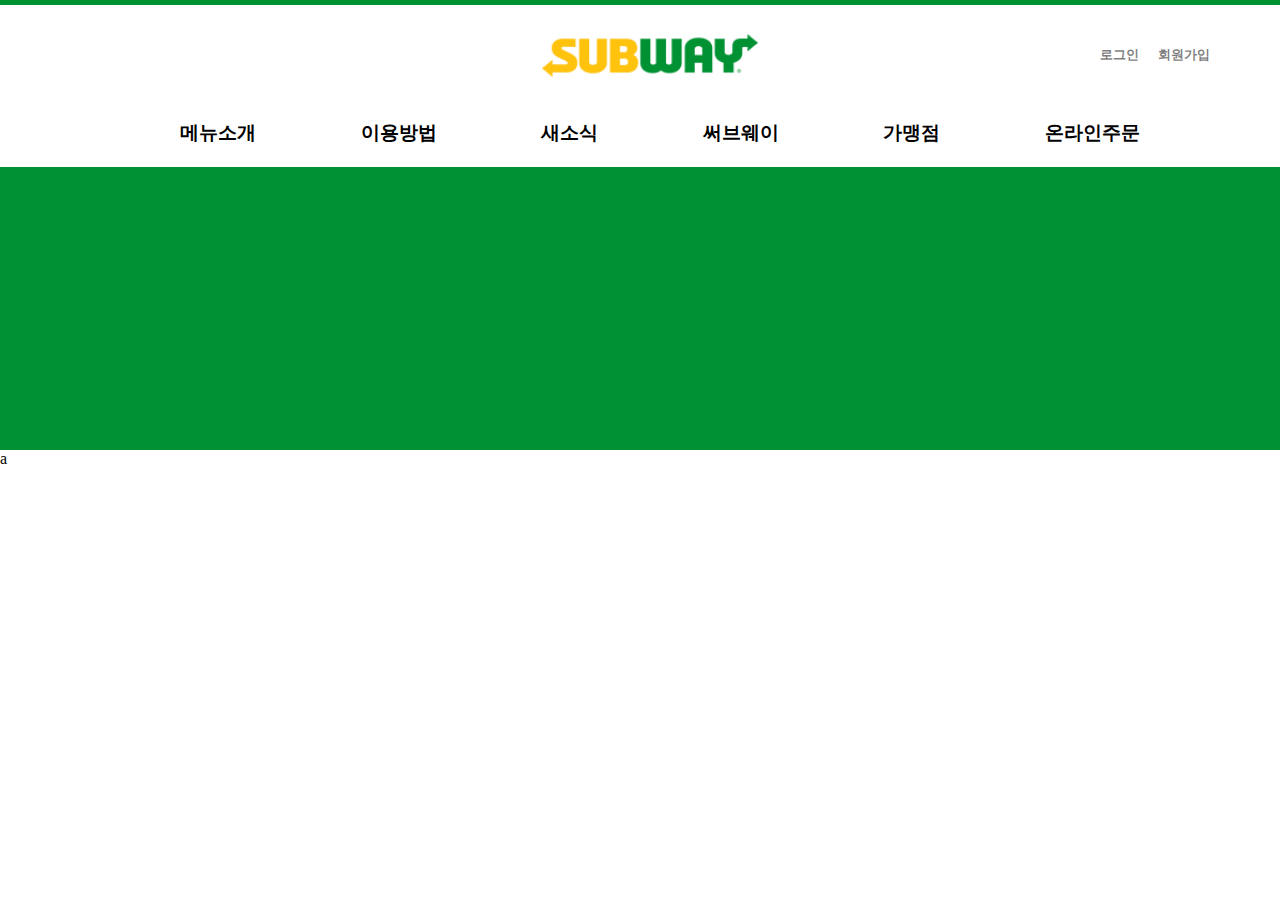
==== subway_2주차/index.html @ 2dec1d34 "subway-header" ====
<!DOCTYPE html>
<html lang="en">
<head>
    <meta charset="UTF-8">
    <meta name="viewport" content="width=device-width, initial-scale=1.0">
    <link rel="stylesheet" href="https://use.fontawesome.com/releases/v5.15.1/css/all.css" integrity="sha384-vp86vTRFVJgpjF9jiIGPEEqYqlDwgyBgEF109VFjmqGmIY/Y4HV4d3Gp2irVfcrp" crossorigin="anonymous">
    <link rel="stylesheet" href="./style.css">
    <title>subway</title>
</head>
<body>
    <div class= "header">
        <div class="menu-bar">
            <div class="menu-bar-logo">
                <div class="sudo"></div>
                <img class="logo-img" src="./logo.PNG" alt="">
                
                <div class="menu-bar-login">
                    <div class="menu-bar-login-item">로그인</div>
                    <div class="menu-bar-login-item">회원가입</div>
                    <div class="menu-bar-login-item"><i class="fas fa-globe"></i></div>
                </div>
            </div>
            <div id="hoverMenu" class="menu-bar-menu">
                <ul>
                    <li>메뉴소개</li>
                    <li>이용방법</li>
                    <li>새소식</li>
                    <li>써브웨이</li>
                    <li>가맹점</li>
                    <li>온라인주문</li>
                </ul>
            </div>
        </div>
        
        <div id ="hover" class="menu-bar-detail hidden">
            <ul>
                <li>샌드위치</li>
                <li>써브웨이 이용방법</li>
                <li>이벤트 프로모션</li>
                <li>서브웨이 역사</li>
                <li>써브웨이 프랜차이즈</li>
                <li>FAST-SUB</li>
            </ul>
            <ul>
                <li>랩 기타</li>
                <li>단체메뉴 이용방법</li>
                <li>뉴스 공지사항</li>
                <li>써브웨이 약속</li>
                <li>가맹관련 FAQ</li>
                <li>HOME-SUB</li>
            </ul>
            <ul>
                <li>찹샐러드</li>
                <li>신선한 재료 소개</li>
                <li>광고영상</li>
                <li>샌드위치 아티스트 지원</li>
                <li>가맹신청 문의</li>
                <li>단체주문</li>
            </ul>
            <ul>
                <li>스마일 썹</li>
                <li>App 이용방법</li>
                <li></li>
                <li>매장찾기</li>
                <li>지사안내</li>
                <li></li>
            </ul>
            <ul>
                <li>단체메뉴</li>
                <li></li>
                <li></li>
                <li></li>
                <li>사업설명회</li>
                <li></li>
            </ul>
        </div>
    </div>
    <div class="test1">
        a
    </div>


</body>
</html>

 <!-- <ul class="mainmenu">
        
        <li>About Us
            <ul>
                <li>ceo greeting</li>
                <li>history</li>
                <li>vision</li>
            </ul>
        </li>
        <li>Works
            <ul>
                <li>Design</li>
                <li>Mobile</li>       
            </ul>    
        </li>
        <li>Services</li>
        <li>Location</li>
    </ul>
     -->
---- subway_2주차/style.css ----
*{
    box-sizing: border-box;
    margin: 0;
}

li {
    cursor: pointer;
}

body{
    width: 100%;
}

.header{
    padding-top: 5px;
    display: block;
    height: 50vh;
    background-color: #009132;
}

.menu-bar {
    display:flex;
    flex-direction: column;
    /* justify-content: center; */
    align-items: center;
    background-color: #fff;
    width: 100%;
    height:18vh;
}




.menu-bar-logo{
    display: flex;
    justify-content: space-between;
    padding-top: 25px;
    width: 1200px;
    /* border:1px solid #000; */
}

.menu-bar-logo .logo-img{
    display:block;
    
    height: 50px;
    margin-left: 170px;
}



.menu-bar-login {
    display: flex;
    justify-content: space-around;
    /* margin-right: 150px; */
    align-items: center;
    width: 150px;
}

.menu-bar-login-item {
    font-size: 13px;
    color: #000;
    opacity: 0.5;
    font-weight: 700;
}

.menu-bar-login-item:last-child {
    font-size: 18px;
}

.menu-bar-menu {
    display:flex;
    justify-content: center;
    margin-top: 40px;
    /* border:1px solid red; */
}

.menu-bar-menu ul{
    list-style: none;
    display: flex;
    
    /* border: 1px solid #000; */
    width: 1000px;
    justify-content: space-between;
}

.menu-bar-menu ul li {
    font-size: 19px;
    font-weight: 800;
}


.menu-bar-detail {
    background-color: #fff;
    width: 100%;
    height: 250px;
    margin: 0 auto;
    border-top: 1px solid #e9ecef;
    /* padding-top: 20px; */
    /* display: flex; */
    /* justify-content: center; */
}

.menu-bar-detail ul {
    display:flex;
    list-style: none;
    justify-content: center; 
    margin-bottom: 20px;  
    
}


.menu-bar-detail ul:nth-child(1){
    /* border-top: 1px solid gray; */
    padding-top: 20px;
}

.menu-bar-detail li {
    width: 155px;
    text-align: center;
    /* border: 1px solid red; */
    color: #495057;
    font-size: 14px;
    margin-right: 20px;
    font-weight: 700;
}


.menu-bar:hover + .hidden{
    opacity: 1;
    transition: all 0.3s ease-in-out;
}


.menu-bar-detail {
    opacity: 0;
    transition: all 0.3s ease-in-out;
}























/* .mainmenu {
    background:#333; padding-left:40px;
}

.mainmenu ul {
    background:#666;
    opacity: 0;
    position: absolute;
    transition:opacity 0.4s;
}

 .mainmenu:after {
    content:''; 
    display:block;  
    clear: both;  
} 
 
.mainmenu > li {
    float:left; 
    list-style:none;
    margin-right:30px; 
    line-height:35px;
    color:#fff
}

.mainmenu > li ul li {
    padding:0 10px;
}


.mainmenu > li:hover ul {
    opacity: 1;
} */
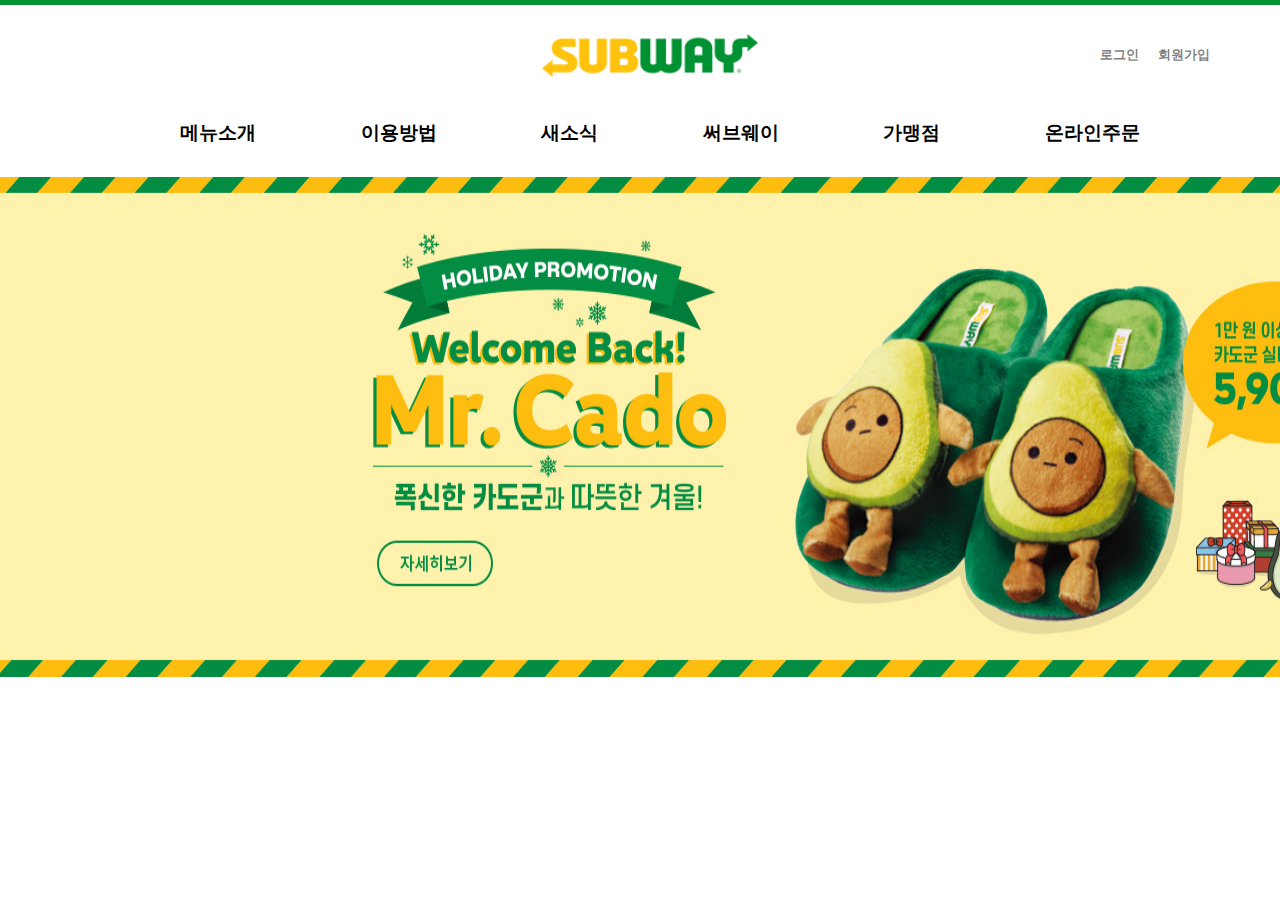
==== commit 774853fe: "slider" ====
--- a/subway_2주차/index.html
+++ b/subway_2주차/index.html
@@ -5,10 +5,13 @@
     <meta name="viewport" content="width=device-width, initial-scale=1.0">
     <link rel="stylesheet" href="https://use.fontawesome.com/releases/v5.15.1/css/all.css" integrity="sha384-vp86vTRFVJgpjF9jiIGPEEqYqlDwgyBgEF109VFjmqGmIY/Y4HV4d3Gp2irVfcrp" crossorigin="anonymous">
     <link rel="stylesheet" href="./style.css">
+    
+    <script src="https://cdnjs.cloudflare.com/ajax/libs/jquery/3.5.1/jquery.js" integrity="sha512-WNLxfP/8cVYL9sj8Jnp6et0BkubLP31jhTG9vhL/F5uEZmg5wEzKoXp1kJslzPQWwPT1eyMiSxlKCgzHLOTOTQ==" crossorigin="anonymous"></script>
     <title>subway</title>
 </head>
 <body>
     <div class= "header">
+        
         <div class="menu-bar">
             <div class="menu-bar-logo">
                 <div class="sudo"></div>
@@ -30,6 +33,7 @@
                     <li>온라인주문</li>
                 </ul>
             </div>
+            
         </div>
         
         <div id ="hover" class="menu-bar-detail hidden">
@@ -74,31 +78,64 @@
                 <li></li>
             </ul>
         </div>
+        <div class="slider">
+            <div class="slides">
+                <input type="radio" name="radio-btn" id="radio1">
+                <input type="radio" name="radio-btn" id="radio2">
+                <input type="radio" name="radio-btn" id="radio3">
+                <input type="radio" name="radio-btn" id="radio4">
+                <input type="radio" name="radio-btn" id="radio5">
+                <input type="radio" name="radio-btn" id="radio6">
+            
+
+                <div class="slide first">
+                    <img src="./1.jpg" alt="">
+                </div>
+                <div class="slide">
+                    <img src="./2.jpg" alt="">
+                </div>
+                <div class="slide">
+                    <img src="./3.jpg" alt="">
+                </div>
+                <div class="slide">
+                    <img src="./4.jpg" alt="">
+                </div>
+                <div class="slide">
+                    <img src="./5.jpg" alt="">
+                </div>
+                <div class="slide">
+                    <img src="./6.jpg" alt="">
+                </div>
+
+                <div class="navigation-auto">
+                    <div class="auto-btn1"></div>
+                    <div class="auto-btn2"></div>
+                    <div class="auto-btn3"></div>
+                    <div class="auto-btn4"></div>
+                    <div class="auto-btn5"></div>
+                    <div class="auto-btn6"></div>
+                </div>
+            </div>
+        </div>
+
+        <div class="navigation-manual">
+            <label for="radio1" class="manual-btn"></label>
+            <label for="radio2" class="manual-btn"></label>
+            <label for="radio3" class="manual-btn"></label>
+            <label for="radio4" class="manual-btn"></label>
+            <label for="radio5" class="manual-btn"></label>
+            <label for="radio6" class="manual-btn"></label>
+        </div>
     </div>
-    <div class="test1">
-        a
-    </div>
-
-
+    <script type="text/javascript">
+        var counter = 1;
+        setInterval(function(){
+            document.getElementById('radio' + counter).checked = true;
+            counter++;
+            if(counter >  6){
+                counter = 1;
+            }
+        }, 4000);
+    </script>
 </body>
-</html>
-
- <!-- <ul class="mainmenu">
-        
-        <li>About Us
-            <ul>
-                <li>ceo greeting</li>
-                <li>history</li>
-                <li>vision</li>
-            </ul>
-        </li>
-        <li>Works
-            <ul>
-                <li>Design</li>
-                <li>Mobile</li>       
-            </ul>    
-        </li>
-        <li>Services</li>
-        <li>Location</li>
-    </ul>
-     -->+</html>--- a/subway_2주차/style.css
+++ b/subway_2주차/style.css
@@ -3,18 +3,20 @@
     margin: 0;
 }
 
+
 li {
     cursor: pointer;
 }
 
 body{
-    width: 100%;
+    /* width: 100%; */
+    height: 100vh;
 }
 
 .header{
     padding-top: 5px;
     display: block;
-    height: 50vh;
+    height: 18vh;
     background-color: #009132;
 }
 
@@ -29,8 +31,6 @@
 }
 
 
-
-
 .menu-bar-logo{
     display: flex;
     justify-content: space-between;
@@ -88,19 +88,23 @@
     font-weight: 800;
 }
 
+.menu-bar-menu ul li:hover{
+    color: #009132;
+}
+
 
 .menu-bar-detail {
+    position: relative;
+    z-index: 10000;
     background-color: #fff;
     width: 100%;
     height: 250px;
     margin: 0 auto;
     border-top: 1px solid #e9ecef;
-    /* padding-top: 20px; */
-    /* display: flex; */
-    /* justify-content: center; */
 }
 
 .menu-bar-detail ul {
+    
     display:flex;
     list-style: none;
     justify-content: center; 
@@ -110,14 +114,12 @@
 
 
 .menu-bar-detail ul:nth-child(1){
-    /* border-top: 1px solid gray; */
     padding-top: 20px;
 }
 
 .menu-bar-detail li {
     width: 155px;
     text-align: center;
-    /* border: 1px solid red; */
     color: #495057;
     font-size: 14px;
     margin-right: 20px;
@@ -136,59 +138,97 @@
     transition: all 0.3s ease-in-out;
 }
 
-
-
-
-
-
-
-
-
-
-
-
-
-
-
-
-
-
-
-
-
-
-
-/* .mainmenu {
-    background:#333; padding-left:40px;
-}
-
-.mainmenu ul {
-    background:#666;
-    opacity: 0;
+/* .slider {
+    position: relative;
+    top: -10px;
+} */
+
+
+/* start slider */
+
+
+.slider{
+    position: relative;
+    top: -240px;
+    /* border: 2px solid red; */
+    width: 1920px;
+    height: 500px;
+    overflow: hidden;
+}
+
+.slides {
+    width: 500%;
+    height: 500px;
+    display: flex;
+}
+
+.slides input {
+    display: none;
+}
+
+.slide {
+    width: 20%;
+    transition: 2s;
+}
+
+.slide img{
+    width: 1920px;
+    height: 500px;
+}
+
+/* css for manual slide */
+
+.navigation-manual {
     position: absolute;
-    transition:opacity 0.4s;
-}
-
- .mainmenu:after {
-    content:''; 
-    display:block;  
-    clear: both;  
-} 
- 
-.mainmenu > li {
-    float:left; 
-    list-style:none;
-    margin-right:30px; 
-    line-height:35px;
-    color:#fff
-}
-
-.mainmenu > li ul li {
-    padding:0 10px;
-}
-
-
-.mainmenu > li:hover ul {
-    opacity: 1;
-} */
-
+    width: 1920px;
+    margin-top: -60px;
+    margin-left: -50px;
+    display: flex;
+    justify-content: flex-end;
+    /* margin-right: 500px; */
+}
+
+.manual-btn {
+    position: relative;
+    top: -240px;
+    border: 2px solid #fff;
+    background-color: #fff;
+    padding: 5px;
+    border-radius: 10px;
+    cursor: pointer;
+    transition: .5s;
+}
+
+.manual-btn:not(:last-child) {
+    margin-right: 10px;
+}
+
+.manual-btn:hover{
+    background-color: #fff;
+}
+
+#radio1:checked ~ .first{
+    margin-left: 0;
+}
+
+#radio2:checked ~ .first{
+    margin-left: -20%;
+}
+
+#radio3:checked ~ .first{
+    margin-left: -40%;
+}
+
+#radio4:checked ~ .first{
+    margin-left: -60%;
+}
+
+#radio5:checked ~ .first{
+    margin-left: -80%;
+}
+
+#radio6:checked ~ .first{
+    margin-left: -100%;
+}
+
+
